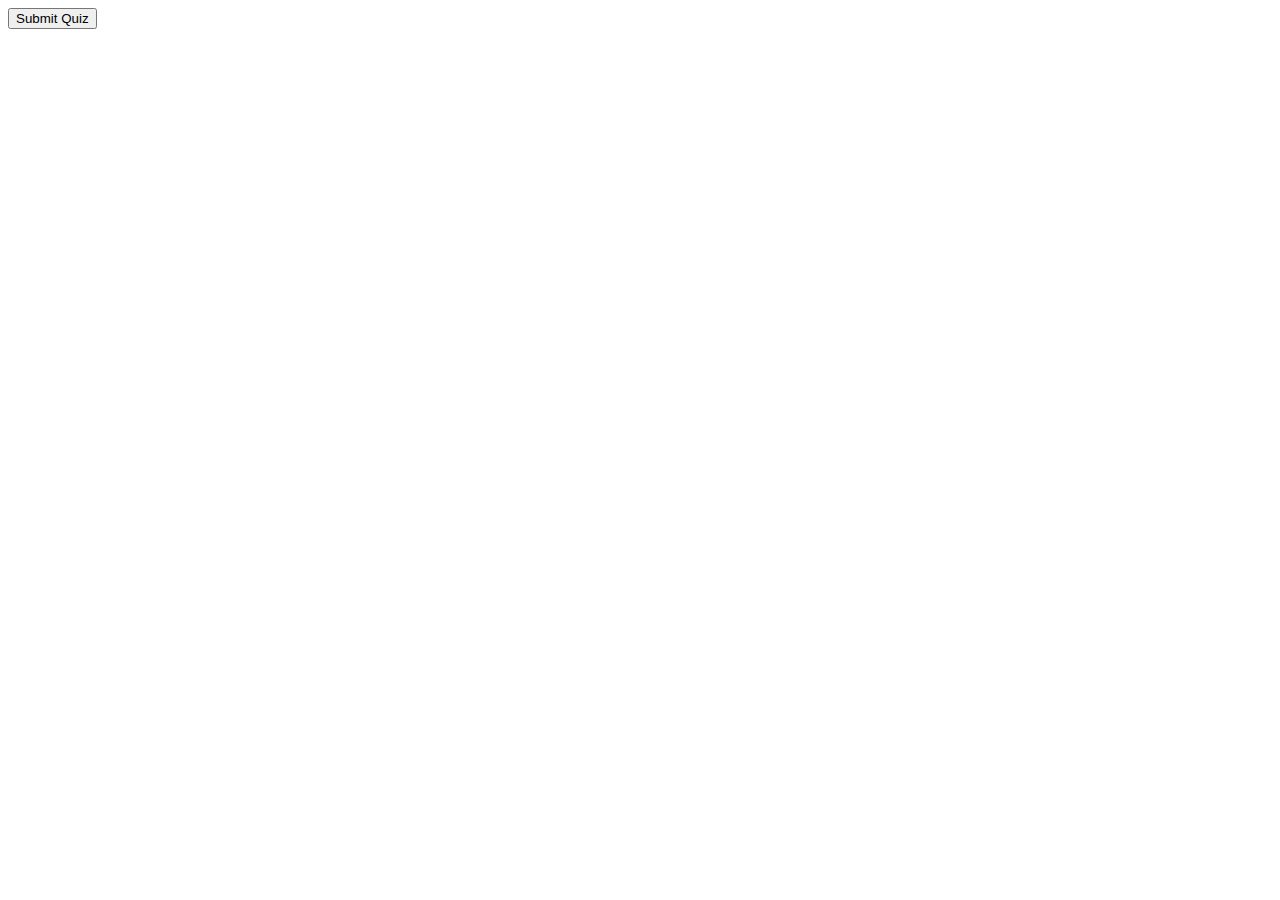
==== index.html @ 319316bb "adding code" ====
<!DOCTYPE html>
<html lang="en">
<head>
    <meta charset="UTF-8">
    <meta http-equiv="X-UA-Compatible" content="IE=edge">
    <meta name="viewport" content="width=device-width, initial-scale=1.0">
    <title>Document</title>
  <link rel="stylesheet" href="./styles.css">
</head>
<body>
    <!--to hold the quiz-->
    <div id="quiz"></div>
    <!--button to submit the quiz-->
    <button id="submit">Submit Quiz</button>
    <!-- div to display the results-->
    <div id="results"></div>






    <script src="./script.js"></script>
</body>
</html>
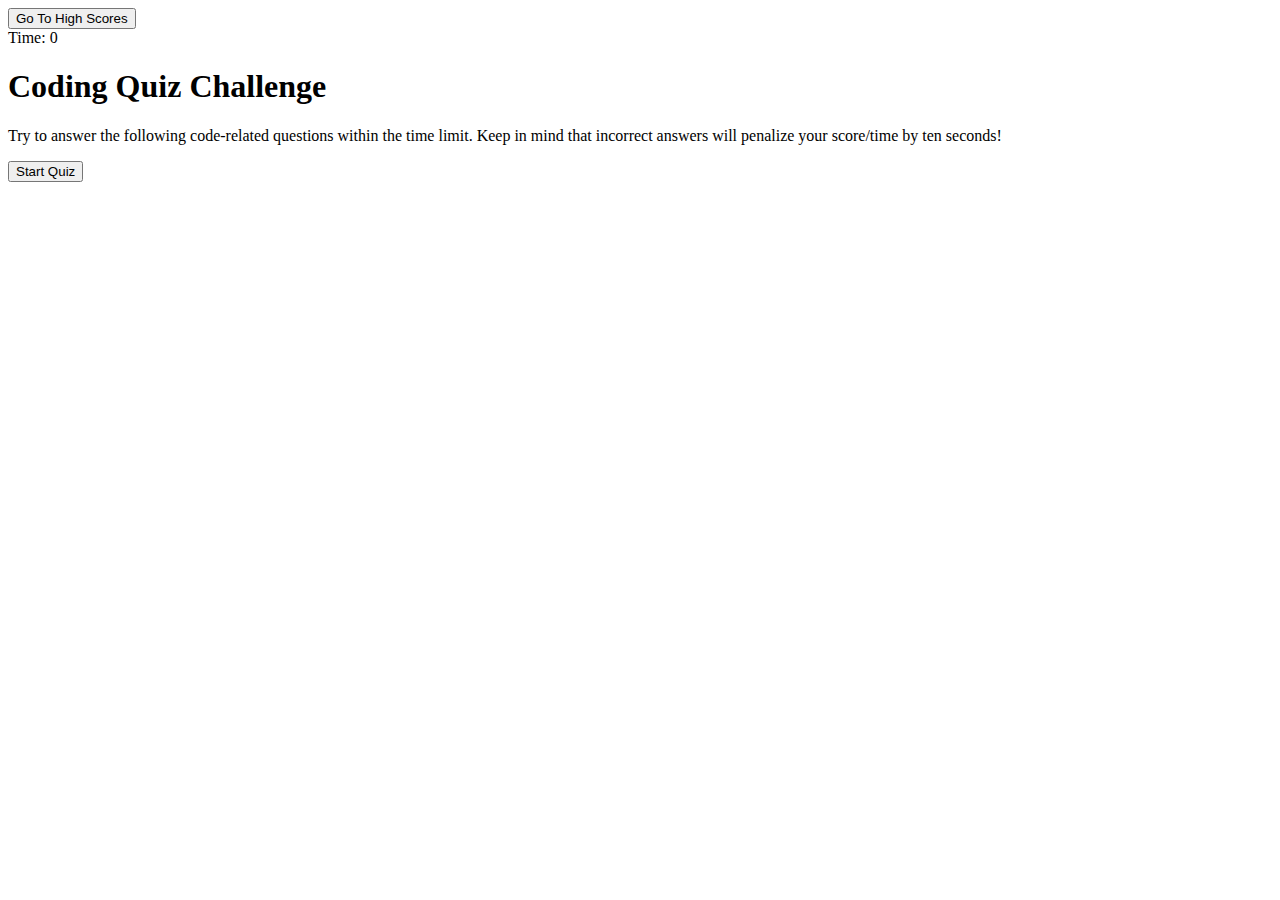
==== commit 577eabf9: "adding questions" ====
--- a/index.html
+++ b/index.html
@@ -8,18 +8,33 @@
   <link rel="stylesheet" href="./styles.css">
 </head>
 <body>
-    <!--to hold the quiz-->
-    <div id="quiz"></div>
-    <!--button to submit the quiz-->
-    <button id="submit">Submit Quiz</button>
-    <!-- div to display the results-->
-    <div id="results"></div>
+  <a href="./highScores.html"><button>Go To High Scores</button></a>
 
+  <div class="timer">Time: <span id="time">0</span></div>
 
+  <div id="start-screen" class="start">
+    <h1>Coding Quiz Challenge</h1>
+    <p>
+      Try to answer the following code-related questions within the time
+      limit. Keep in mind that incorrect answers will penalize your
+      score/time by ten seconds!
+    </p>
+    <button id="start">Start Quiz</button>
+  </div>
+  <div id="questions" class="hide">
+    <h2 id="question-title"></h2>
+    <div id="choices" class="choices"></div>
+  </div>
+  <div id="end-screen" class="hide">
+    <h2>All done!</h2>
+    <p>Your final score is <span id="final-score"></span>.</p>
+    <p>
+      Enter initials: <input type="text" id="initials" max="3" />
+      <button id="submit">Submit</button>
+    </p>
+  </div>
 
-
-
-
-    <script src="./script.js"></script>
+    <script src="./game.js"></script>
+    <script src="./questions.js"></script>
 </body>
 </html>--- a/styles.css
+++ b/styles.css
@@ -0,0 +1,3 @@
+.hide {
+display: none;
+}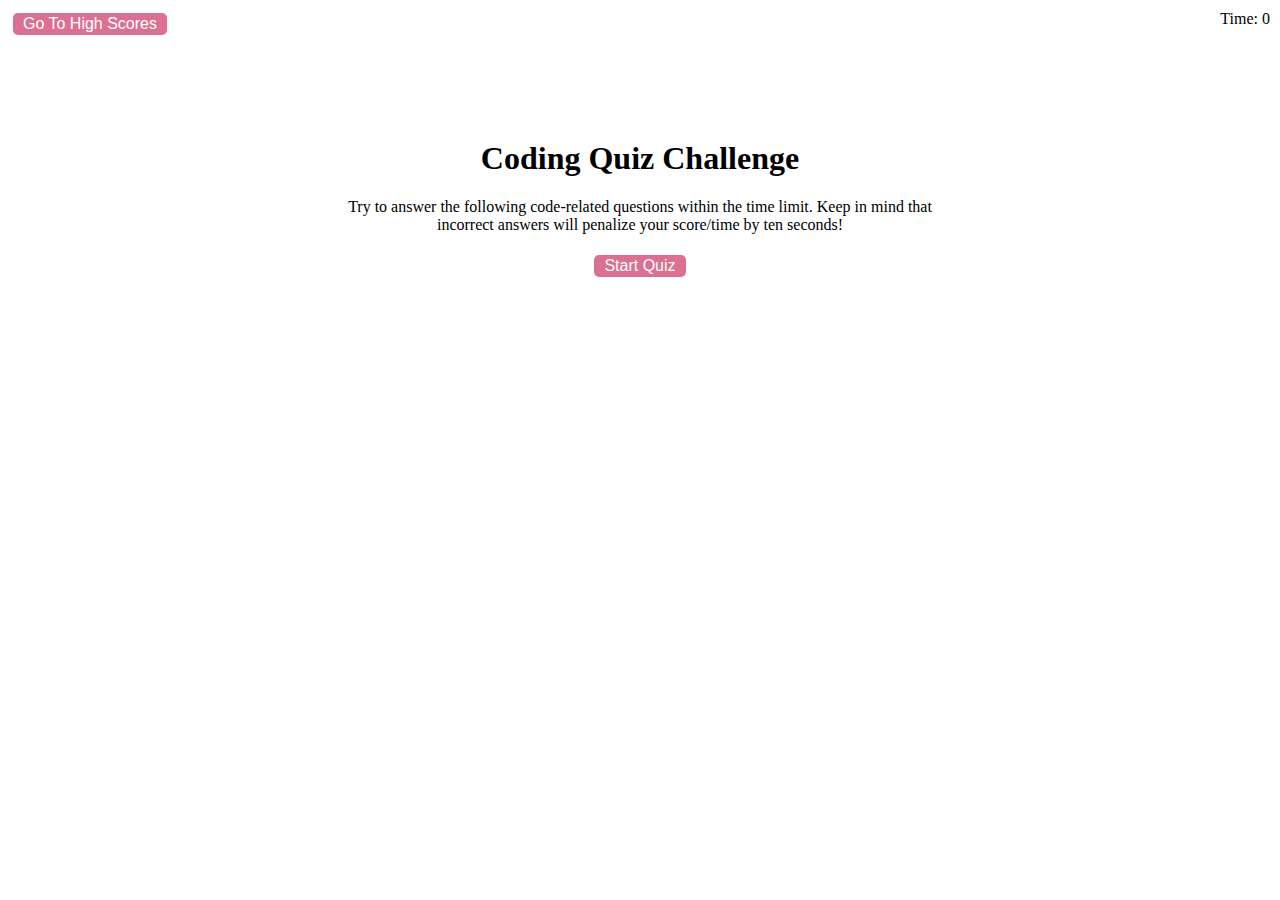
==== commit 79606386: "adding styles" ====
--- a/index.html
+++ b/index.html
@@ -1,40 +1,42 @@
 <!DOCTYPE html>
 <html lang="en">
-<head>
-    <meta charset="UTF-8">
-    <meta http-equiv="X-UA-Compatible" content="IE=edge">
-    <meta name="viewport" content="width=device-width, initial-scale=1.0">
-    <title>Document</title>
-  <link rel="stylesheet" href="./styles.css">
-</head>
-<body>
-  <a href="./highScores.html"><button>Go To High Scores</button></a>
+  <head>
+    <meta charset="UTF-8" />
+    <meta http-equiv="X-UA-Compatible" content="IE=edge" />
+    <meta name="viewport" content="width=device-width, initial-scale=1.0" />
+    <title>Coding Quiz</title>
+    <link rel="stylesheet" href="./styles.css" />
+  </head>
+  <body>
 
-  <div class="timer">Time: <span id="time">0</span></div>
+    <a href="./highScores.html"><button>Go To High Scores</button></a>
 
-  <div id="start-screen" class="start">
-    <h1>Coding Quiz Challenge</h1>
-    <p>
-      Try to answer the following code-related questions within the time
-      limit. Keep in mind that incorrect answers will penalize your
-      score/time by ten seconds!
-    </p>
-    <button id="start">Start Quiz</button>
+    <div class="timer">Time: <span id="time">0</span></div>
+
+    <div class="wrapper">
+    <div id="start-screen" class="start">
+      <h1>Coding Quiz Challenge</h1>
+      <p>
+        Try to answer the following code-related questions within the time
+        limit. Keep in mind that incorrect answers will penalize your score/time
+        by ten seconds!
+      </p>
+      <button id="start">Start Quiz</button>
+    </div>
+    <div id="questions" class="hide">
+      <h2 id="question-title"></h2>
+      <div id="choices" class="choices"></div>
+    </div>
+    <div id="end-screen" class="hide">
+      <h2>All done!</h2>
+      <p>Your final score is <span id="final-score"></span>.</p>
+      <p>
+        Enter initials: <input type="text" id="initials" max="3" />
+        <button id="submit">Submit</button>
+      </p>
+    </div>
   </div>
-  <div id="questions" class="hide">
-    <h2 id="question-title"></h2>
-    <div id="choices" class="choices"></div>
-  </div>
-  <div id="end-screen" class="hide">
-    <h2>All done!</h2>
-    <p>Your final score is <span id="final-score"></span>.</p>
-    <p>
-      Enter initials: <input type="text" id="initials" max="3" />
-      <button id="submit">Submit</button>
-    </p>
-  </div>
-
     <script src="./game.js"></script>
     <script src="./questions.js"></script>
-</body>
-</html>+  </body>
+</html>
--- a/styles.css
+++ b/styles.css
@@ -1,3 +1,77 @@
+a:hover {
+    color: aqua;
+}
+
+button {
+    display: inline-block;
+    margin: 5px;
+    cursor: pointer;
+    font-size: 100%;
+    background-color: palevioletred;
+    border-radius: 5px;
+    padding: 2px 10px;
+    color: white;
+    border: 0;
+    transition: background-color 0.1s;
+}
+
+button:hover {
+    background-color: peru;
+}
+
+.choices button {
+    display: block;
+}
+
+input[type="text"] {
+    font-size: 100%;
+}
+
+ol {
+    padding-left: 0px;
+    max-height: 400px;
+    overflow: auto;
+}
+
+li {
+    padding: 5px;
+    list-style: decimal inside none;
+}
+
+li:nth-child(add) {
+    background-color: red;
+}
+
+.wrapper {
+margin: 100px auto 0 auto;
+max-width: 600px;
+}
+
 .hide {
-display: none;
+    display: none;
+}
+
+.start {
+    text-align: center;
+}
+
+.scores {
+    position: absolute;
+    top: 10px;
+    left: 10px;
+}
+
+.feedback {
+    font-style: italic;
+    font-size: 120%;
+    margin-top: 20px;
+    padding-top: 10px;
+    color: seagreen;
+    border-top: 2px solid #ccc;
+}
+
+.timer {
+    position: absolute;
+    top: 10px;
+    right: 10px;
 }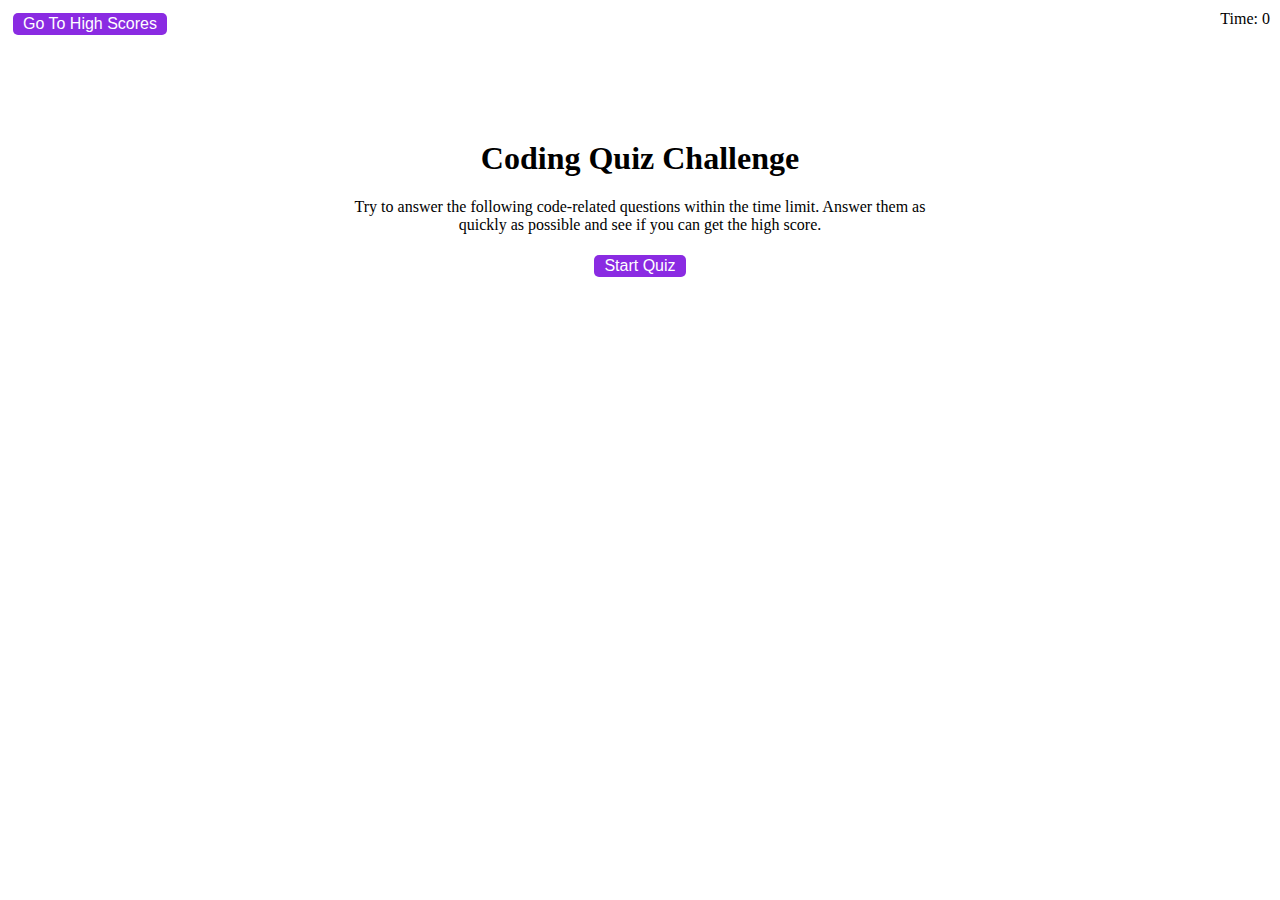
==== commit 5fece9e6: "working with TA to get help to finish" ====
--- a/index.html
+++ b/index.html
@@ -18,11 +18,11 @@
       <h1>Coding Quiz Challenge</h1>
       <p>
         Try to answer the following code-related questions within the time
-        limit. Keep in mind that incorrect answers will penalize your score/time
-        by ten seconds!
+        limit. Answer them as quickly as possible and see if you can get the high score. 
       </p>
       <button id="start">Start Quiz</button>
     </div>
+
     <div id="questions" class="hide">
       <h2 id="question-title"></h2>
       <div id="choices" class="choices"></div>
@@ -36,7 +36,11 @@
       </p>
     </div>
   </div>
-    <script src="./game.js"></script>
-    <script src="./questions.js"></script>
+
+  <div id="feedback" class="feedback hide">
+    </div>
+    
+    <script src="./js/game.js"></script>
+    <script src="./js/script.js"></script>
   </body>
 </html>
--- a/styles.css
+++ b/styles.css
@@ -7,7 +7,7 @@
     margin: 5px;
     cursor: pointer;
     font-size: 100%;
-    background-color: palevioletred;
+    background-color: blueviolet;
     border-radius: 5px;
     padding: 2px 10px;
     color: white;
